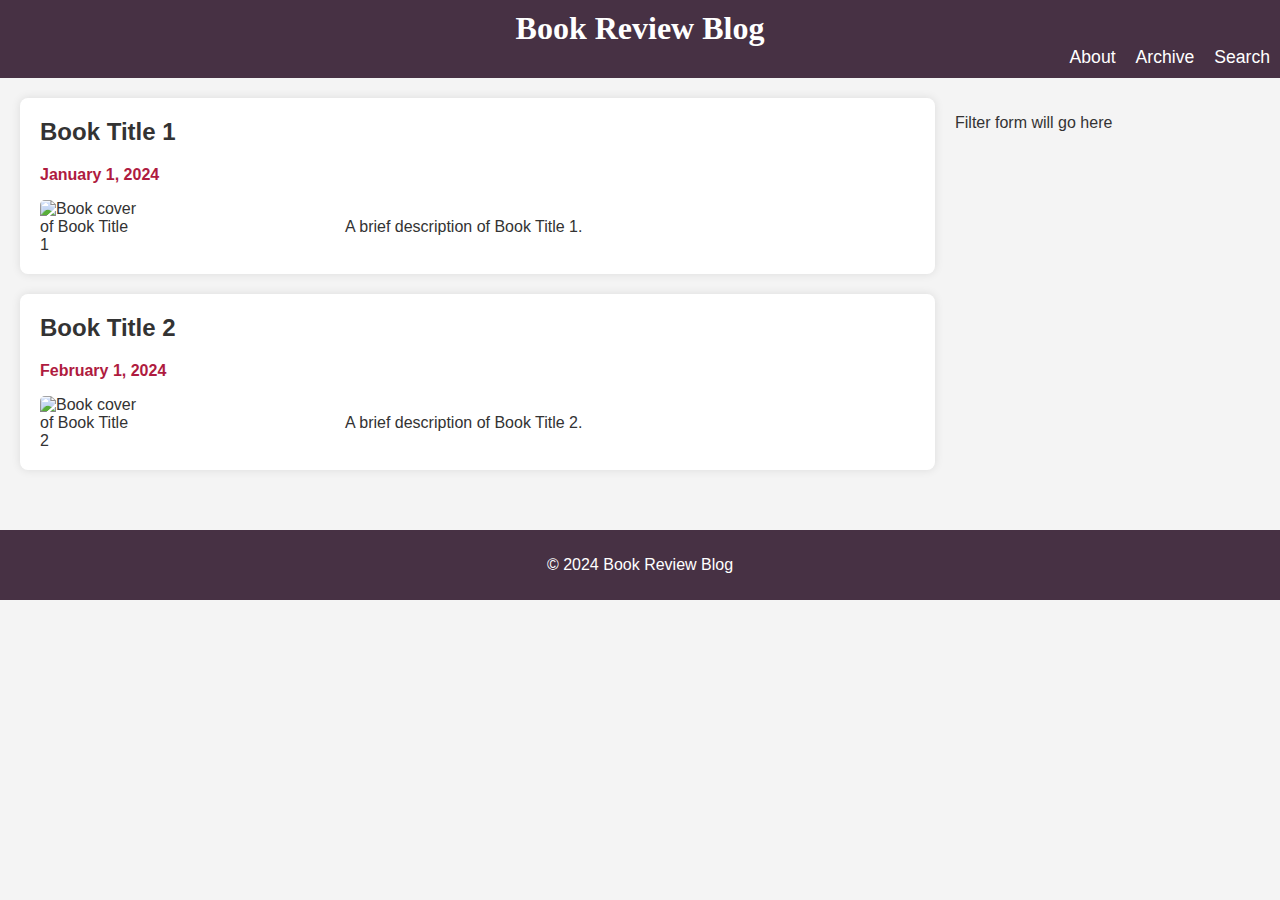
==== blog/index.html @ 9df9b99b "set up basics of blog site" ====
<!DOCTYPE html>
<html lang="en">
<head>
    <meta charset="UTF-8">
    <meta name="viewport" content="width=device-width, initial-scale=1.0">
    <title>Book Review Blog</title>
    <meta name="description" content="A blog for book reviews">
    <meta name="author" content="Your Name">
    <link rel="stylesheet" type="text/css" href="blog.css">
    <script src="blog.js" defer></script>
</head>
<body>
        <!-- Add to your HTML just after the body tag -->
    <div class="skiptocontent">
        <a href="#maincontent">Skip to main content</a>
    </div>
    <header>
        <h1>Book Review Blog</h1>
        <nav>
            <ul>
                <li><a href="#">About</a></li>
                <li><a href="#">Archive</a></li>
                <li><a href="#">Search</a></li>
            </ul>
        </nav>
    </header>
    
    <main id="maincontent">
        <div class="articles">
            <!-- Article 1 -->
            <article>
                <h2>Book Title 1</h2>
                <p class="date">January 1, 2024</p>
                <div class="content">
                    <img src="images/book1.jpg" alt="Book cover of Book Title 1">
                    <p class="description">A brief description of Book Title 1.</p>
                </div>
            </article>
            <!-- Article 2 -->
            <article>
                <h2>Book Title 2</h2>
                <p class="date">February 1, 2024</p>
                <div class="content">
                    <img src="images/book2.jpg" alt="Book cover of Book Title 2">
                    <p class="description">A brief description of Book Title 2.</p>
                </div>
            </article>
        </div>
        <aside>
            <p>Filter form will go here</p>
        </aside>
    </main>
    
    <footer>
        <p>&copy; 2024 Book Review Blog</p>
    </footer>
</body>
</html>
---- blog/blog.css ----
/* blog.css */
body {
    font-family: 'Helvetica', 'Arial', sans-serif;
    background-color: #f4f4f4;
    margin: 0;
    padding: 0;
    color: #333;
}

header {
    background-color: #473144;
    color: white;
    text-align: center;
    padding: 10px 0;
}

header h1 {
    margin: 0;
    font-family: 'Lora', serif;
}

nav ul {
    display: grid;
    grid-template-columns: repeat(3, auto);
    justify-content: end;
    list-style-type: none;
    margin: 0;
    padding: 0;
}

nav ul li {
    margin: 0 10px;
}

nav ul li a {
    color: white;
    text-decoration: none;
    font-size: 1.1em;
}

main {
    display: grid;
    grid-template-columns: 3fr 1fr;
    gap: 20px;
    padding: 20px;
}

.articles article {
    background-color: white;
    padding: 20px;
    margin-bottom: 20px;
    border-radius: 8px;
    box-shadow: 0 0 10px rgba(0, 0, 0, 0.1);
}

.articles article h2 {
    margin-top: 0;
}

.articles article .date {
    font-weight: bold;
    color: #af1b3f;
}

.articles article .content {
    display: grid;
    grid-template-columns: 1fr 2fr;
    gap: 20px;
    align-items: center;
}

.articles article img {
    width: 100px;
    height: auto;
    border-radius: 5px;
}

footer {
    background-color: #473144;
    color: white;
    text-align: center;
    padding: 10px 0;
    margin-top: 20px;
}

.skiptocontent a {
    position: absolute;
    top: -40px;
    left: 10px;
}

.skiptocontent a:focus {
    top: 0;
}
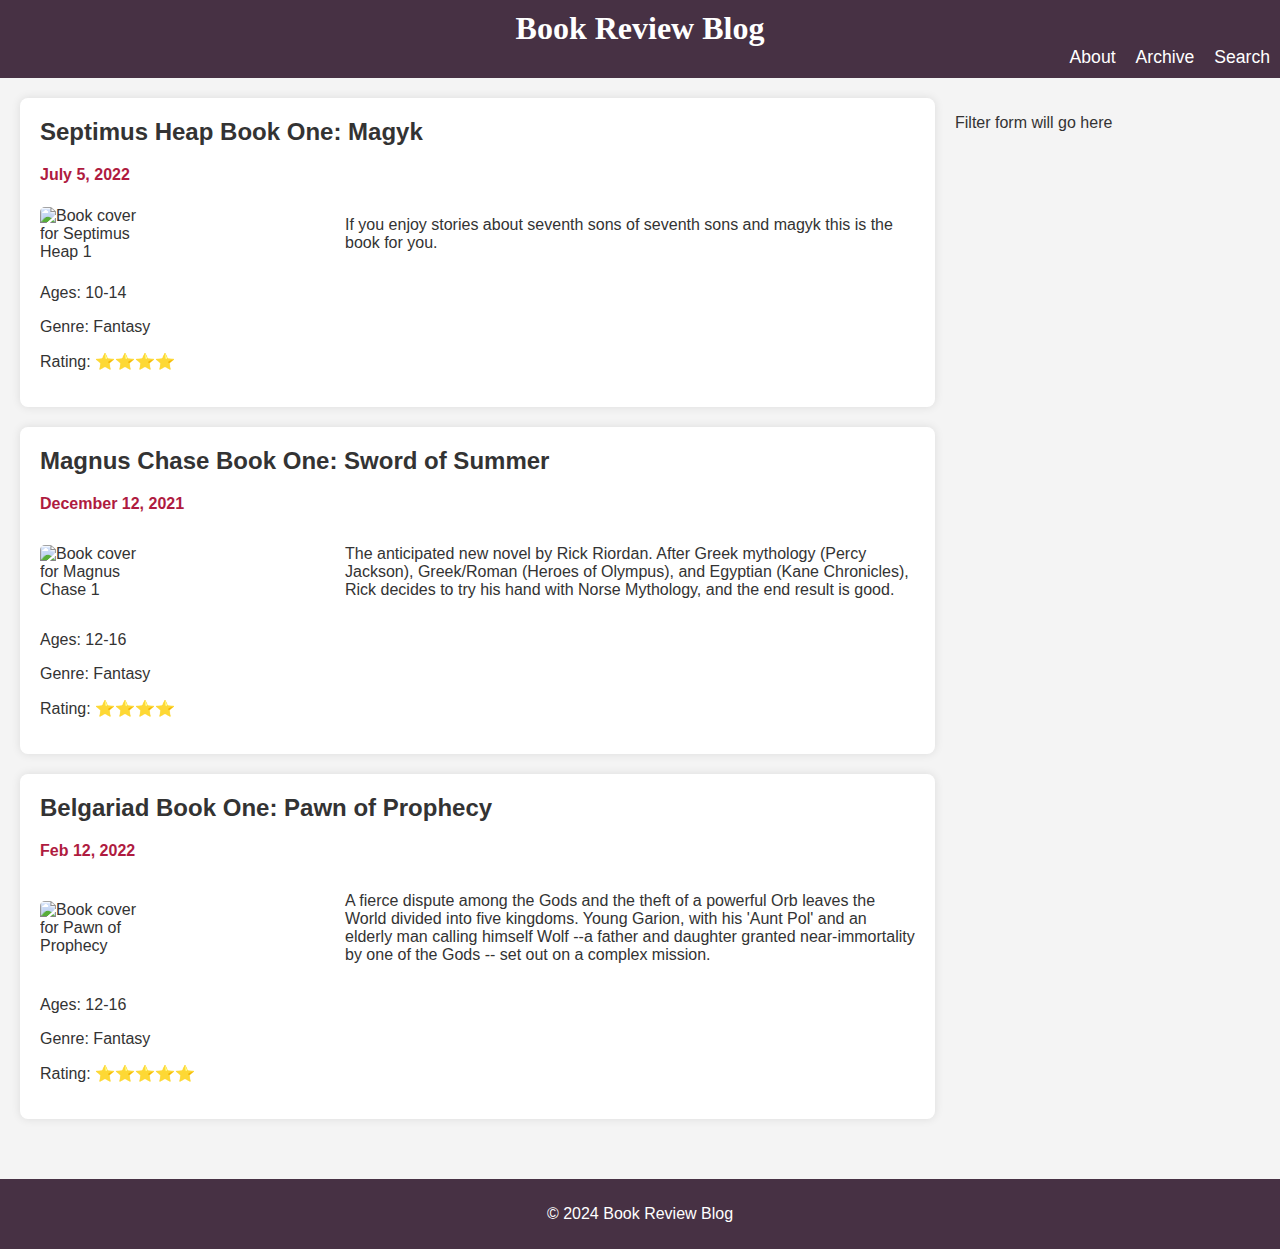
==== commit 0730dfa9: "finished up blog02" ====
--- a/blog/index.html
+++ b/blog/index.html
@@ -10,7 +10,6 @@
     <script src="blog.js" defer></script>
 </head>
 <body>
-        <!-- Add to your HTML just after the body tag -->
     <div class="skiptocontent">
         <a href="#maincontent">Skip to main content</a>
     </div>
@@ -27,24 +26,7 @@
     
     <main id="maincontent">
         <div class="articles">
-            <!-- Article 1 -->
-            <article>
-                <h2>Book Title 1</h2>
-                <p class="date">January 1, 2024</p>
-                <div class="content">
-                    <img src="images/book1.jpg" alt="Book cover of Book Title 1">
-                    <p class="description">A brief description of Book Title 1.</p>
-                </div>
-            </article>
-            <!-- Article 2 -->
-            <article>
-                <h2>Book Title 2</h2>
-                <p class="date">February 1, 2024</p>
-                <div class="content">
-                    <img src="images/book2.jpg" alt="Book cover of Book Title 2">
-                    <p class="description">A brief description of Book Title 2.</p>
-                </div>
-            </article>
+            <!-- Articles will be inserted here dynamically -->
         </div>
         <aside>
             <p>Filter form will go here</p>
